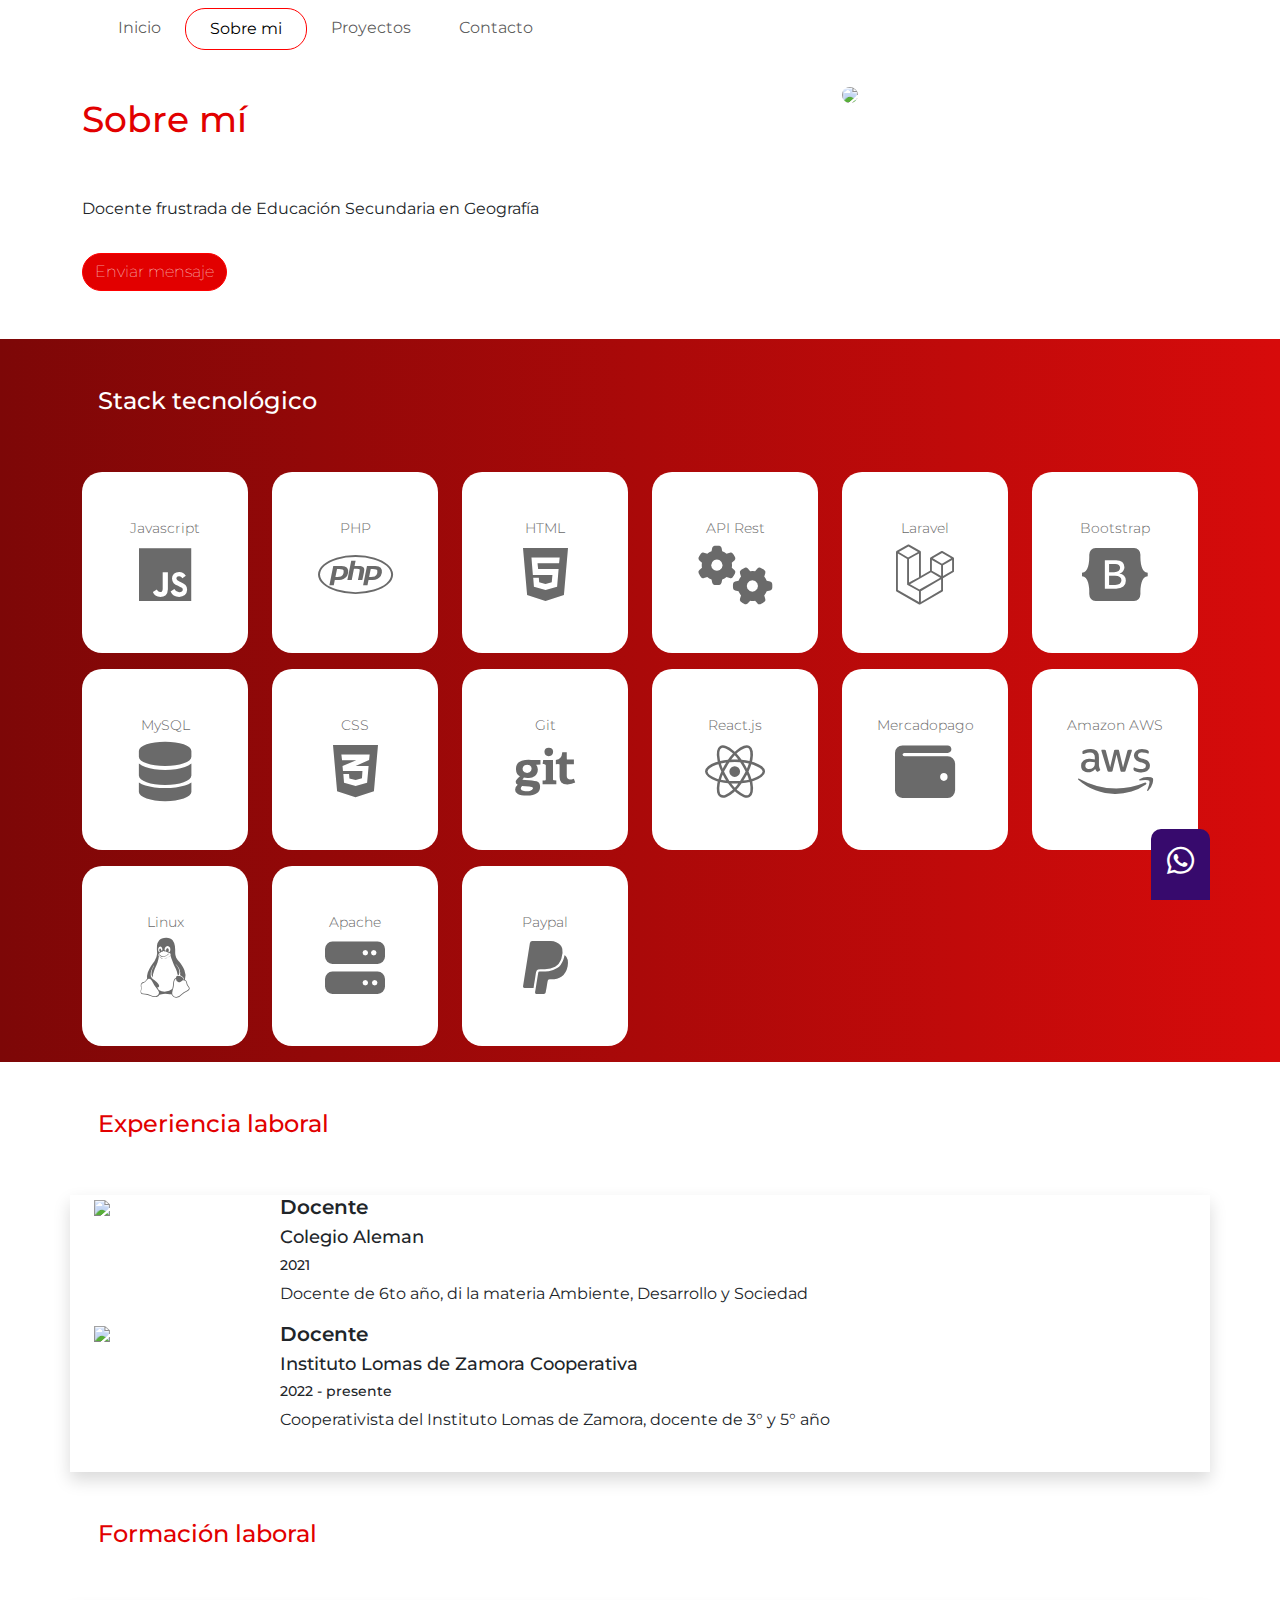
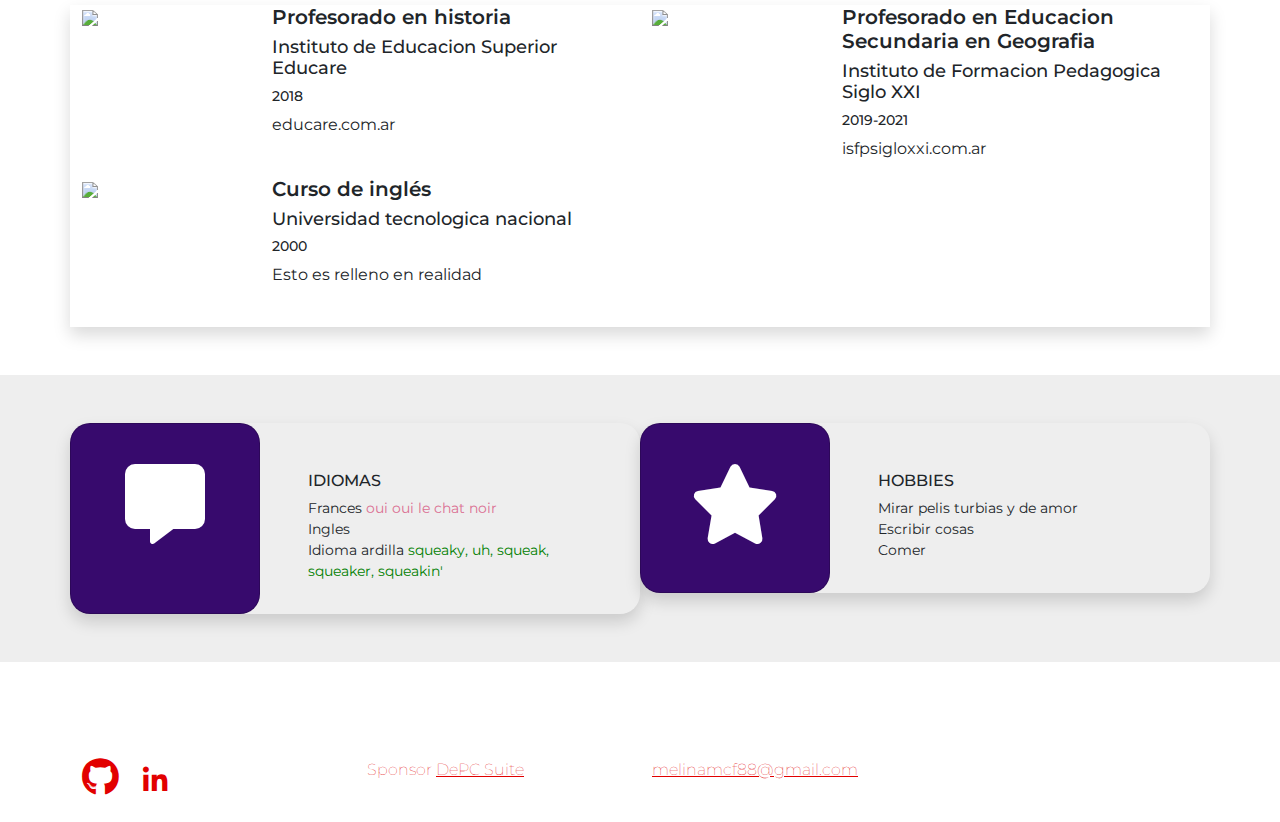
==== sobre-mi.html @ a6a27526 "configuracion inicial" ====
<!DOCTYPE html>
<html lang="es" class="h-100">

<head>
  <meta charset="UTF-8">
  <meta name="viewport" content="width=device-width, initial-scale=1.0">
  <title>Sobre mi</title>
  <link rel="stylesheet" href="css/fontawesome/css/all.min.css">
  <link rel="stylesheet" href="css/fontawesome/css/fontawesome.min.css">
  <link rel="stylesheet" href="css/bootstrap/css/bootstrap.min.css">
  <link rel="stylesheet" href="css/estilos.css"> <!--vinculada hoja de estilos-->
  <script src="css/bootstrap/js/bootstrap.bundle.min.js"></script>
  <link rel="shortcut icon" href="images/abmventas.png" type="image/x-icon"> <!--le agregue una imagen random-->
  <!--vinculamos javascript, es p q funcione el boton sanguche, js es para cosas dinamicas-->
</head>

<body id="sobre-mi">
  <header class="container">
    <nav class="navbar navbar-expand-md mb-4">
      <div class="container-fluid">
        <button class="navbar-toggler" type="button" data-bs-toggle="collapse" data-bs-target="#navbarCollapse"
          aria-controls="navbarCollapse" aria-expanded="false" aria-label="Toggle navigation">
          <span class="navbar-toggler-icon"></span>
        </button>
        <div class="collapse navbar-collapse" id="navbarCollapse">
          <ul class="navbar-nav me-auto mb-2 mb-md-0">
            <li class="nav-item ">
              <a class="nav-link px-4" href="index.html">Inicio</a>
            </li>
            <li class="nav-item ">
              <a class="nav-link active px-4" href="sobre-mi.html">Sobre mi</a>
            </li>
            <li class="nav-item ">
              <a class="nav-link px-4" href="proyectos.html">Proyectos</a>
            </li>
            <li class="nav-item ">
              <a class="nav-link px-4" href="contacto.html">Contacto</a> <!--active indica cual es el menu activo-->
            </li>
          </ul>
        </div>
      </div>
    </nav>
  </header>
  <main>
    <section id="bio" class="container">
      <div class="row pb-5">
        <div class="col-sm-8 col-12">
          <h1 class="pt-3 pb-5">Sobre mí</h1>
          <p class="pb-3">Docente frustrada de Educación Secundaria en Geografía</p>
          <a href="contacto.html" class="btn btn-rojo">Enviar mensaje</a>
        </div>
        <div class="col-sm-4 col-12">
          <img src="../portfolio/images/yop.png">
        </div>
      </div>
    </section>
    <section id="stacktecnologico">
      <div class="container">
        <div class="row">
          <div class="col-12">
            <h2 class="py-5 px-3">Stack tecnológico</h2>
          </div>
        </div>
        <div class="row">
          <div class="col-sm-2 col-6">
            <div class="tecnologia mb-3">
              <h3 class="pt-5">Javascript</h3>
              <i class="fa-brands fa-js pb-5"></i>
            </div>
          </div>
          <div class="col-sm-2 col-6">
            <div class="tecnologia mb-3">
              <h3 class="pt-5">PHP</h3>
              <i class="fa-brands fa-php pb-5"></i>
            </div>
          </div>
          <div class="col-sm-2 col-6">
            <div class="tecnologia mb-3">
              <h3 class="pt-5">HTML</h3>
              <i class="fa-brands fa-html5 pb-5"></i>
            </div>
          </div>
          <div class="col-sm-2 col-6">
            <div class="tecnologia mb-3">
              <h3 class="pt-5">API Rest</h3>
              <i class="fa-solid fa-gears pb-5"></i>
            </div>
          </div>
          <div class="col-sm-2 col-6">
            <div class="tecnologia mb-3">
              <h3 class="pt-5">Laravel</h3>
              <i class="fa-brands fa-laravel pb-5"></i>
            </div>
          </div>
          <div class="col-sm-2 col-6">
            <div class="tecnologia mb-3">
              <h3 class="pt-5">Bootstrap</h3>
              <i class="fa-brands fa-bootstrap pb-5"></i>
            </div>
          </div>
          <div class="col-sm-2 col-6">
            <div class="tecnologia mb-3">
              <h3 class="pt-5">MySQL</h3>
              <i class="fa-solid fa-database pb-5"></i>
            </div>
          </div>
          <div class="col-sm-2 col-6">
            <div class="tecnologia mb-3">
              <h3 class="pt-5">CSS</h3>
              <i class="fa-brands fa-css3-alt pb-5"></i>
            </div>
          </div>
          <div class="col-sm-2 col-6">
            <div class="tecnologia mb-3">
              <h3 class="pt-5">Git</h3>
              <i class="fa-brands fa-git pb-5"></i>
            </div>
          </div>
          <div class="col-sm-2 col-6">
            <div class="tecnologia mb-3">
              <h3 class="pt-5">React.js</h3>
              <i class="fa-brands fa-react pb-5"></i>
            </div>
          </div>
          <div class="col-sm-2 col-6">
            <div class="tecnologia mb-3">
              <h3 class="pt-5">Mercadopago</h3>
              <i class="fa-solid fa-wallet pb-5"></i>
            </div>
          </div>
          <div class="col-sm-2 col-6">
            <div class="tecnologia mb-3">
              <h3 class="pt-5">Amazon AWS</h3>
              <i class="fa-brands fa-aws pb-5"></i>
            </div>
          </div>
          <div class="col-sm-2 col-6">
            <div class="tecnologia mb-3">
              <h3 class="pt-5">Linux</h3>
              <i class="fa-brands fa-linux pb-5"></i>
            </div>
          </div>
          <div class="col-sm-2 col-6">
            <div class="tecnologia mb-3">
              <h3 class="pt-5">Apache</h3>
              <i class="fa-solid fa-server pb-5"></i>
            </div>
          </div>
          <div class="col-sm-2 col-6">
            <div class="tecnologia mb-3">
              <h3 class="pt-5">Paypal</h3>
              <i class="fa-brands fa-paypal pb-5"></i>
            </div>
          </div>
        </div>
      </div>
    </section>
    <section id="experiencia" class="container ">
      <div class="row">
        <div class="col-12">
          <h2 class="py-5 px-3">Experiencia laboral</h2>
        </div>
        <div class="row shadow m-0 pb-4">
          <div class="col-sm-2 col-6">
            <img src="../portfolio/images/aleman.png">
          </div>
          <div class="col-sm-10 col-6">
            <h3>Docente</h3>
            <h4>Colegio Aleman</h4>
            <h5>2021</h5>
            <p>Docente de 6to año, di la materia Ambiente, Desarrollo y Sociedad</p>
          </div>
          <div class="col-sm-2 col-6">
            <img src="../portfolio/images/ilz.png">
          </div>
          <div class="col-sm-10 col-6">
            <h3>Docente</h3>
            <h4>Instituto Lomas de Zamora Cooperativa</h4>
            <h5>2022 - presente</h5>
            <p>Cooperativista del Instituto Lomas de Zamora, docente de 3° y 5° año</p>
          </div>
        </div>
    </section>
    <section id="formacion" class="container">
      <div class="row">
        <div class="col-12">
          <h2 class="py-5 px-3">Formación laboral</h2>
        </div>
      </div>
      <div class="row shadow pb-4">
        <div class="col-sm-6 col-12">
          <div class="row">
            <div class="col-sm-4">
              <img src="../portfolio/images/educare.png">
            </div>
            <div class="col-sm-8">
              <h3>Profesorado en historia</h3>
              <h4>Instituto de Educacion Superior Educare</h4>
              <h5>2018</h5>
              <p>educare.com.ar</p>
            </div>
          </div>
        </div>
        <div class="col-sm-6">
          <div class="row">
            <div class="col-sm-4">
              <img src="../portfolio/images/sigloxxi.png">
            </div>
            <div class="col-sm-8">
              <h3>Profesorado en Educacion Secundaria en Geografia</h3>
              <h4>Instituto de Formacion Pedagogica Siglo XXI</h4>
              <h5>2019-2021</h5>
              <p>isfpsigloxxi.com.ar</p>
            </div>
          </div>
        </div>
        <div class="col-sm-6">
          <div class="row">
            <div class="col-sm-4">
              <img src="../portfolio/images/utnlogo.png">
            </div>
            <div class="col-sm-8">
              <h3>Curso de inglés</h3>
              <h4>Universidad tecnologica nacional</h4>
              <h5>2000</h5>
              <p>Esto es relleno en realidad</p>
            </div>
          </div>
        </div>
      </div>
    </section>
    <section id="hobbies">
      <div class="container">
        <div class="row py-5 my-5">
          <div class="col-sm-6 col-12">
            <div class="row shadow card-idioma">
              <div class="col-4 card text-center">
                <i class="fas fa-comment-alt"></i>
              </div>
              <div class="col-8 p-5 pb-3">
                <h2>IDIOMAS</h2>
                <ul>
                  <li>Frances <span class="frances">oui oui le chat noir</span></li>
                  <li>Ingles</li>
                  <li>Idioma ardilla <span class="ardilla">squeaky, uh, squeak, squeaker, squeakin'</span></li>
                </ul>
              </div>
            </div>
          </div>
          <div class="col-sm-6 col-12">
            <div class="row shadow card-hobbies">
            <div class="col-4 card text-center">
              <i class="fas fa-star"></i>
            </div>
            <div class="col-8 p-5 pb-3">
              <h2>HOBBIES</h2>
              <ul>
                <li>Mirar pelis turbias y de amor</li>
                <li>Escribir cosas</li>
                <li>Comer</li>
              </ul>
            </div>
          </div>
          </div>
        </div>
      </div>

    </section>

  </main>
  <footer class="container py-4">
    <div class="row pt-4">
      <div class=" col-12 col-sm-3">
        <a href="https://github.com/"><i class="fa-brands fa-github"></i></a>
        <a href="https://linkedin.com/"><i class="fa-brands fa-linkedin-in"></i></a>
      </div>
      <div class="col-6 col-sm-3">
        Sponsor
        <a href="https://depcsuite.com/">DePC Suite</a>
      </div>
      <div class=" col-6 col-sm-3">
        <a href="mailto:melinamcf88@gmail.com">melinamcf88@gmail.com</a>
      </div>
    </div>
    <a href="https://api.whatsapp.com/send?phone=+541160171556"><i class="fa-brands fa-whatsapp px-3 pb-4 pt-3"></i></a>
  </footer>
</body>

</html>
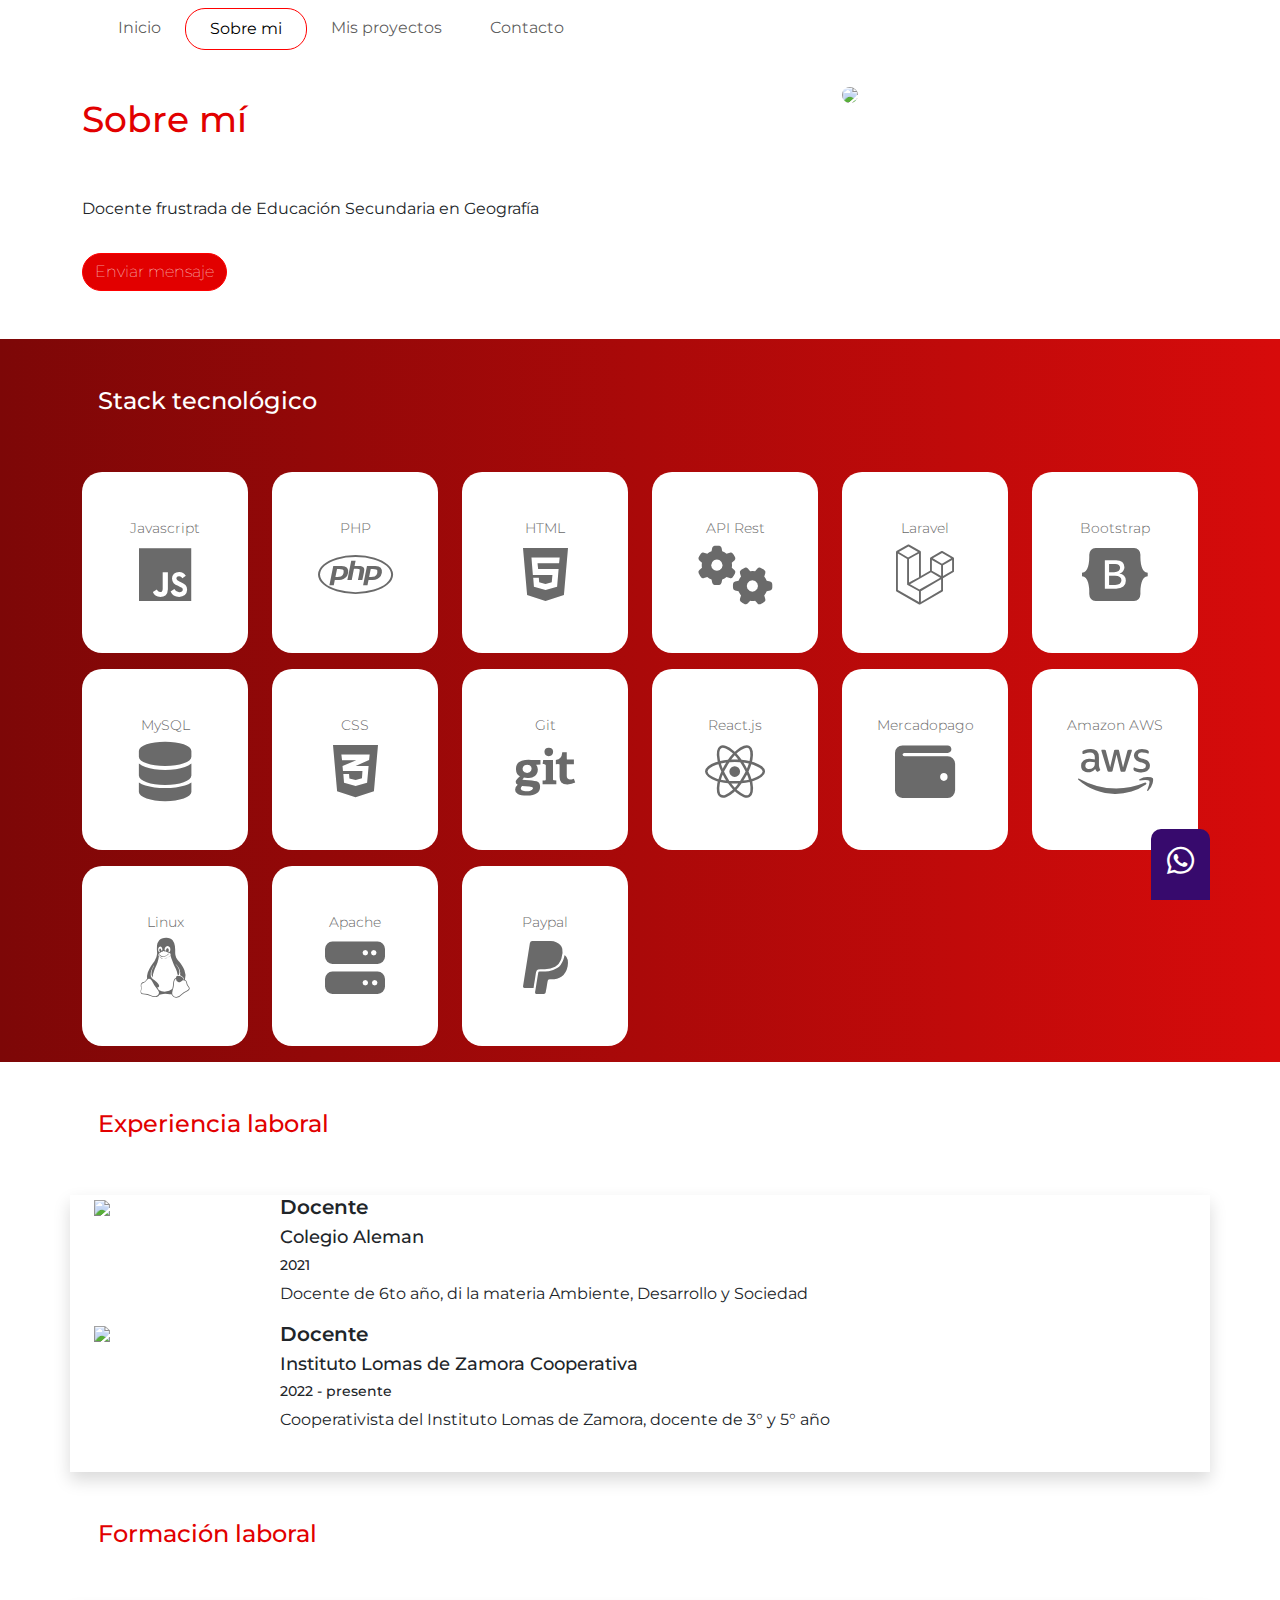
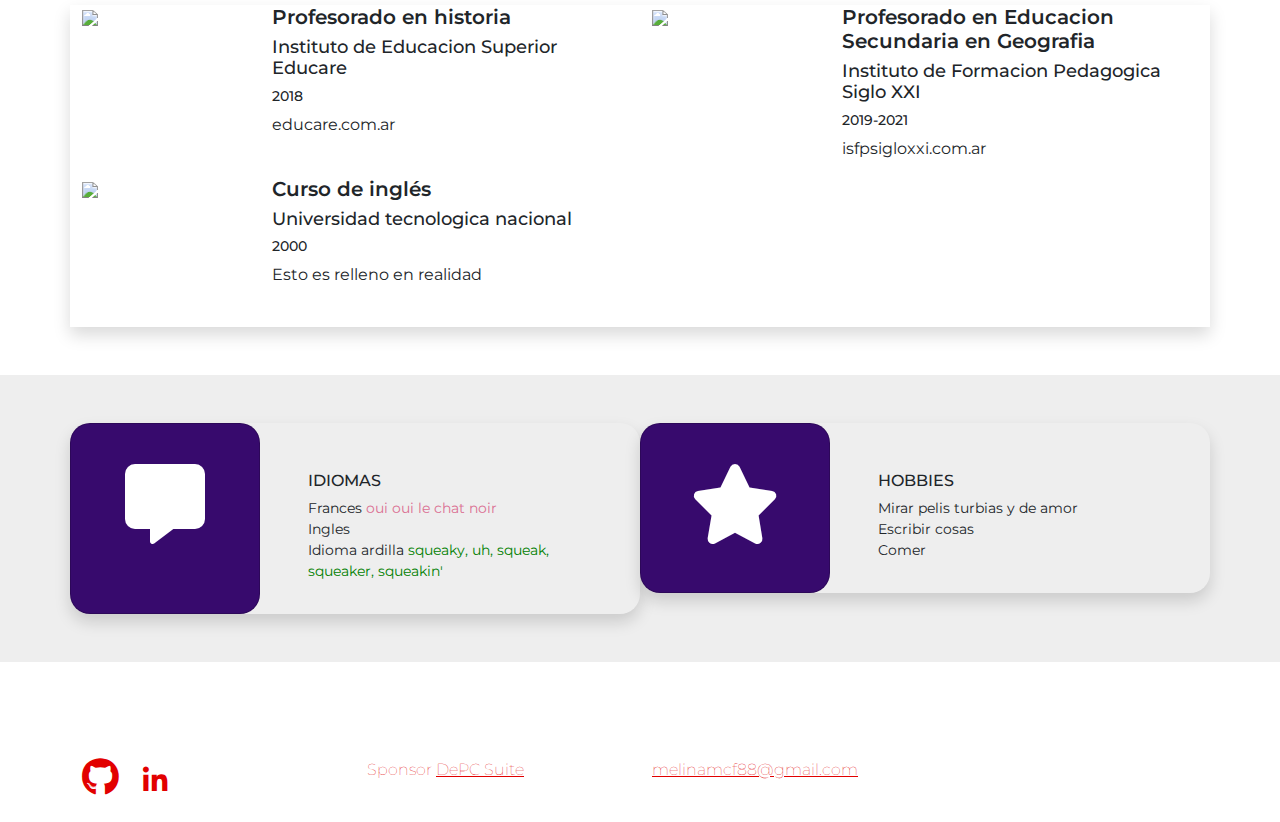
==== commit 47fd5c73: "Cambios" ====
--- a/sobre-mi.html
+++ b/sobre-mi.html
@@ -31,7 +31,7 @@
               <a class="nav-link active px-4" href="sobre-mi.html">Sobre mi</a>
             </li>
             <li class="nav-item ">
-              <a class="nav-link px-4" href="proyectos.html">Proyectos</a>
+              <a class="nav-link px-4" href="proyectos.html">Mis proyectos</a>
             </li>
             <li class="nav-item ">
               <a class="nav-link px-4" href="contacto.html">Contacto</a> <!--active indica cual es el menu activo-->
